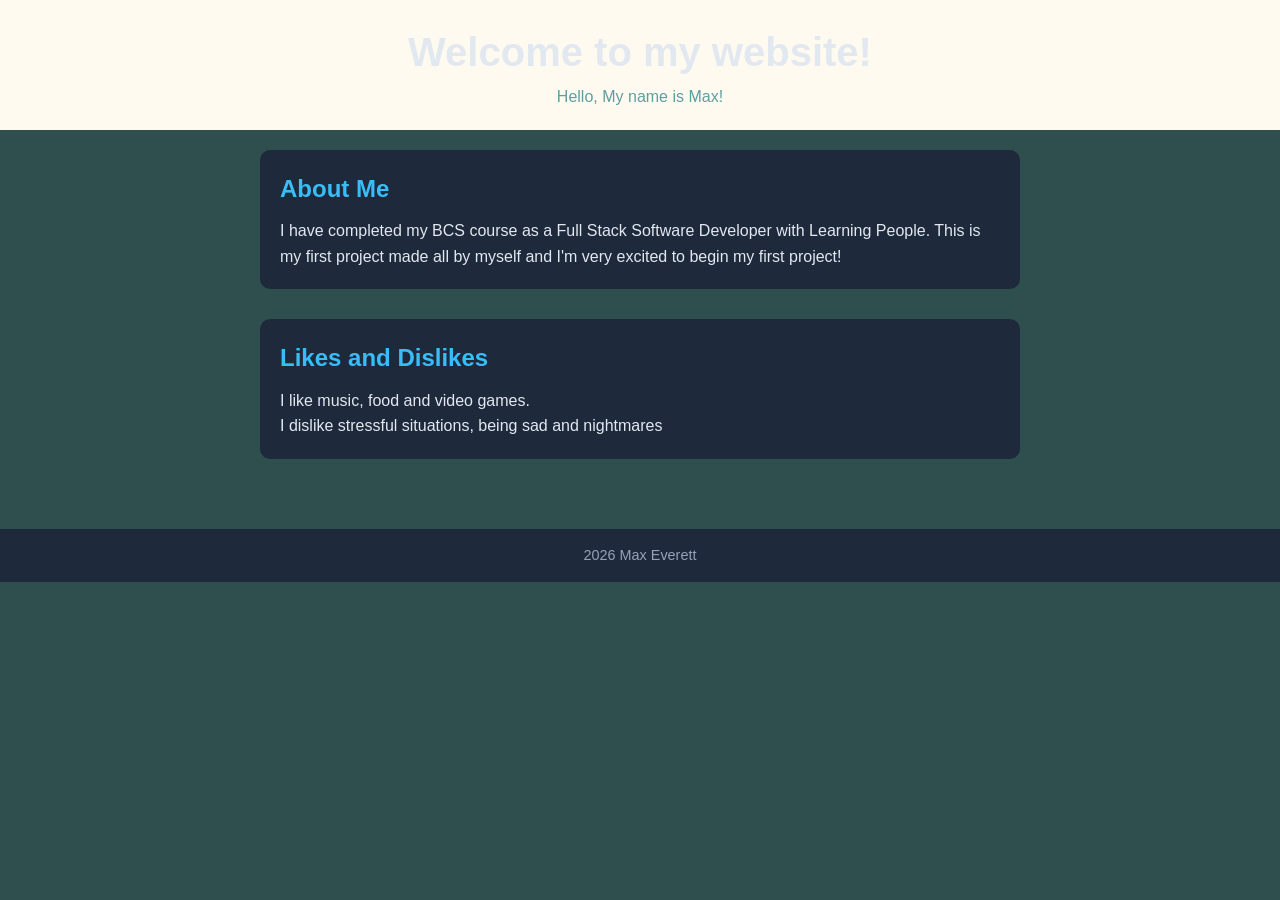
==== index.html @ 7810d134 "next steps" ====
<!DOCTYPE html>
<html lang=""en">
<head>
    <meta charset="UTF-8">
    <meta name="viewport" content="width=device-width, initial-scale=1.0">
    <title>The Max Everett Webiste</title>
    <link rel="stylesheet" href="styles.css">
</head>
<body>

    <header>
        <h1>Welcome to my website!</h1>
        <p>Hello, My name is Max!</p>
    </header>

    <main>
        <section>
            <h2>About Me</h2>
            <p>I have completed my BCS course as a Full Stack Software Developer with Learning People. This is my first project made all by myself and I'm very excited to begin my first project!</p>
        </section>

        <section>
            <h2>Likes and Dislikes</h2>
            <p>I like music, food and video games.</p>
            <p>I dislike stressful situations, being sad and nightmares</p>
        </section>
    </main>

    <footer>
        <p>2026 Max Everett</p>
    </footer>
</body>
</html>
---- styles.css ----
/* Reset default styles */
* {
    margin: 0;
    padding: 0;
    box-sizing: border-box;
}

body {
    font-family: 'Franklin Gothic Medium', 'Arial Narrow', Arial, sans-serif;
    background-color: darkslategray;
    color: #e2e8f0;
    line-height: 1.6;
}

/* Header */
header {
    background: floralwhite;
    padding: 20px;
    text-align: center;
}

header h1 {
    font-size: 2.5rem;
}

header p {
    color: cadetblue;
}

/* Main layout */

main {
    padding: 20px;
    max-width: 800px;
    margin: auto;
}

/* Sections */
section {
     margin-bottom: 30px;
    padding: 20px;
    background: #1e293b;
    border-radius: 10px;
}

/* Headings */
h2 {
    margin-bottom: 10px;
    color: #38bdf8;
}

/* Footer */
footer {
    text-align: center;
    padding: 15px;
    background: #1e293b;
    margin-top: 20px;
    font-size: 0.9rem;
    color: #94a3b8;
}

section:hover {
    transform: translateY(-5px);
    transition: 0.3s;
}
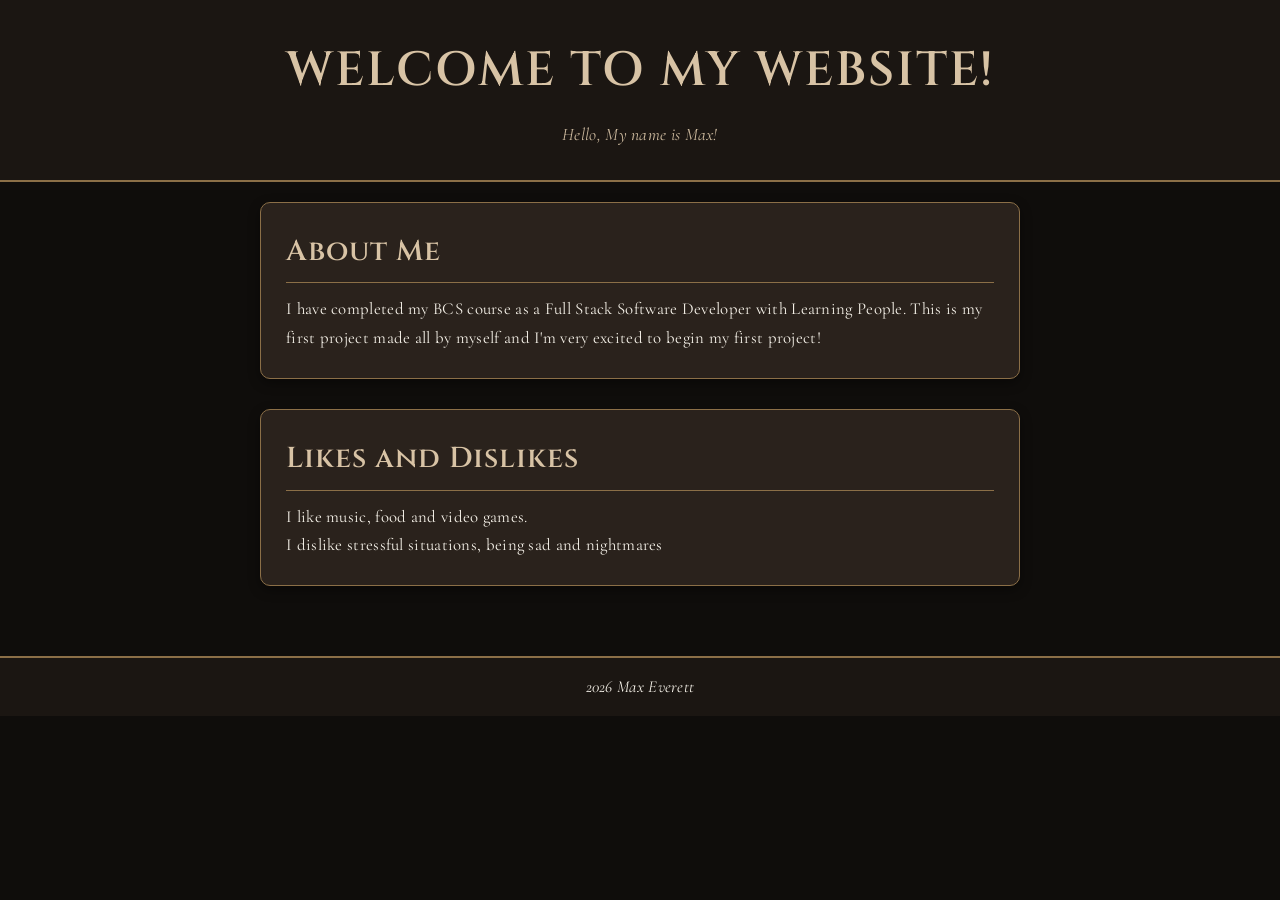
==== commit b3573334: "style and readme" ====
--- a/index.html
+++ b/index.html
@@ -5,6 +5,7 @@
     <meta name="viewport" content="width=device-width, initial-scale=1.0">
     <title>The Max Everett Webiste</title>
     <link rel="stylesheet" href="styles.css">
+<link href="https://fonts.googleapis.com/css2?family=Cinzel:wght@400;600;700&family=Cormorant+Garamond:wght@400;500;600&display=swap" rel="stylesheet">
 </head>
 <body>
 
--- a/styles.css
+++ b/styles.css
@@ -6,29 +6,39 @@
 }
 
 body {
-    font-family: 'Franklin Gothic Medium', 'Arial Narrow', Arial, sans-serif;
-    background-color: darkslategray;
-    color: #e2e8f0;
-    line-height: 1.6;
+    /* Elegant gothic-inspired fonts with good readability */
+    font-family: "Cormorant Garamond", "Georgia", serif;
+    background-color: #0f0d0b; /* Deep charcoal brown */
+    color: #f5f1e8; /* Warm parchment white */
+    line-height: 1.7;
+    letter-spacing: 0.3px;
 }
 
 /* Header */
 header {
-    background: floralwhite;
-    padding: 20px;
+    background: #1b1612; /* Rich dark espresso */
+    padding: 30px 20px;
     text-align: center;
+    border-bottom: 2px solid #8b6f47; /* Antique gold */
 }
 
 header h1 {
-    font-size: 2.5rem;
+    font-family: "Cinzel", "Times New Roman", serif; /* Gothic-inspired */
+    font-size: 3rem;
+    font-weight: 600;
+    letter-spacing: 2px;
+    text-transform: uppercase;
+    color: #d8c3a5; /* Soft aged gold */
 }
 
 header p {
-    color: cadetblue;
+    font-size: 1.1rem;
+    font-style: italic;
+    color: #cbb89d; /* Muted beige */
+    margin-top: 8px;
 }
 
 /* Main layout */
-
 main {
     padding: 20px;
     max-width: 800px;
@@ -37,29 +47,47 @@
 
 /* Sections */
 section {
-     margin-bottom: 30px;
-    padding: 20px;
-    background: #1e293b;
+    margin-bottom: 30px;
+    padding: 25px;
+    background: #2a221c; /* Dark walnut */
+    border: 1px solid #8b6f47; /* Antique gold */
     border-radius: 10px;
+    box-shadow: 0 4px 12px rgba(0, 0, 0, 0.4);
 }
 
 /* Headings */
 h2 {
-    margin-bottom: 10px;
-    color: #38bdf8;
+    font-family: "Cinzel", "Times New Roman", serif;
+    margin-bottom: 12px;
+    font-size: 1.8rem;
+    font-weight: 600;
+    letter-spacing: 1px;
+    color: #d8c3a5; /* Warm gold */
+    border-bottom: 1px solid #8b6f47;
+    padding-bottom: 6px;
+}
+
+/* Paragraphs */
+p {
+    font-size: 1.05rem;
+    color: #f5f1e8;
 }
 
 /* Footer */
 footer {
     text-align: center;
     padding: 15px;
-    background: #1e293b;
+    background: #1b1612; /* Dark espresso */
+    border-top: 2px solid #8b6f47;
     margin-top: 20px;
-    font-size: 0.9rem;
-    color: #94a3b8;
+    font-size: 0.95rem;
+    color: #cbb89d;
+    font-style: italic;
 }
 
+/* Hover effect */
 section:hover {
     transform: translateY(-5px);
-    transition: 0.3s;
+    transition: 0.3s ease;
+    box-shadow: 0 8px 20px rgba(0, 0, 0, 0.6);
 }
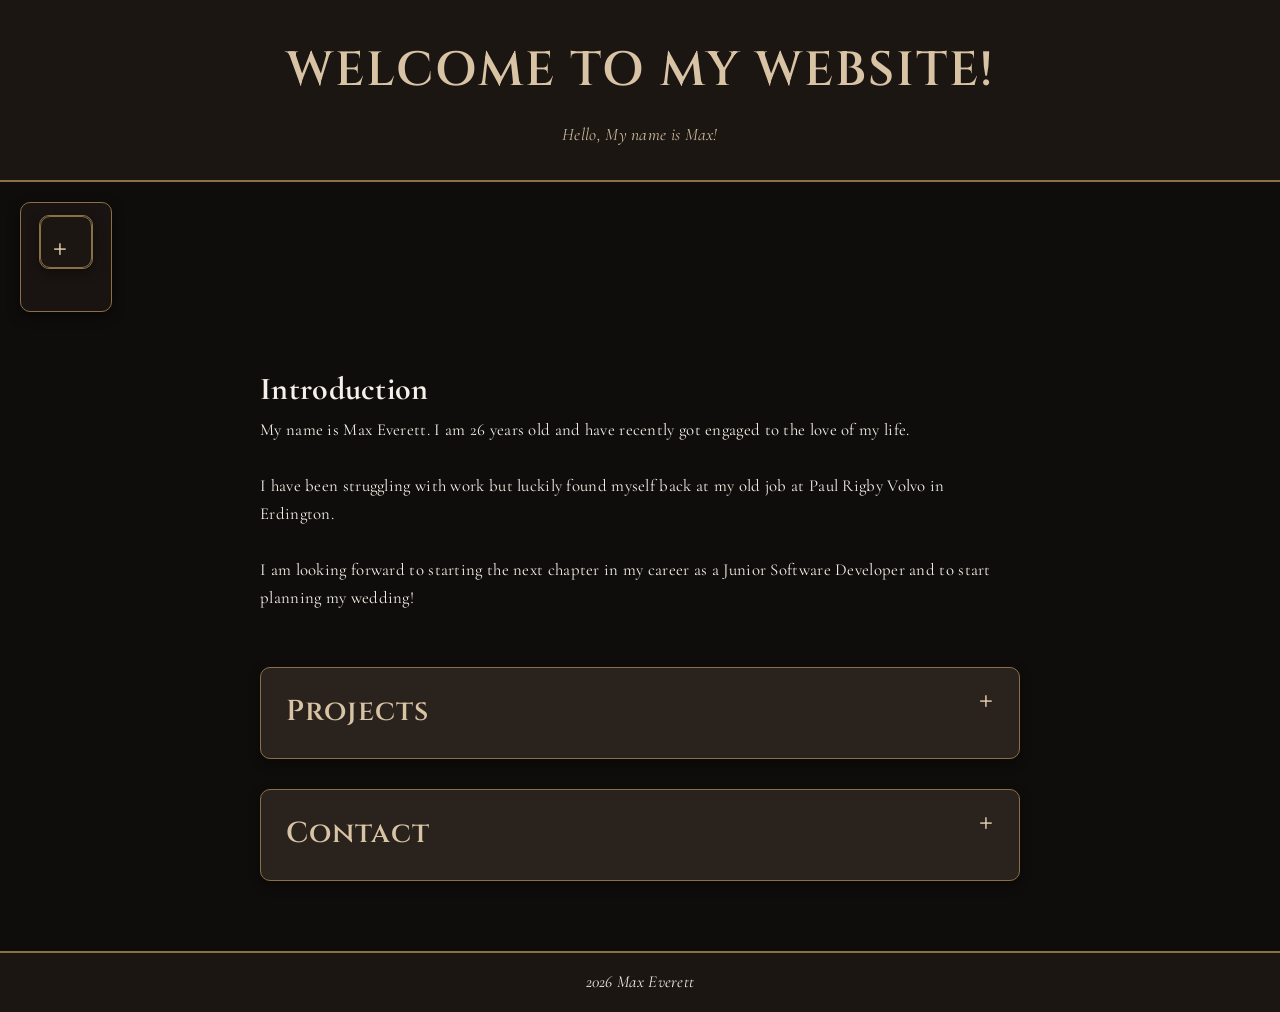
==== commit fcbbcef4: "changes to html and css" ====
--- a/index.html
+++ b/index.html
@@ -14,18 +14,49 @@
         <p>Hello, My name is Max!</p>
     </header>
 
-    <main>
-        <section>
-            <h2>About Me</h2>
-            <p>I have completed my BCS course as a Full Stack Software Developer with Learning People. This is my first project made all by myself and I'm very excited to begin my first project!</p>
-        </section>
+  <nav>
+    <details class="menu">
+        <summary class="menu-button">
+            <span></span>
+            <span></span>
+            <span></span>
+        </summary>
 
-        <section>
-            <h2>Likes and Dislikes</h2>
-            <p>I like music, food and video games.</p>
-            <p>I dislike stressful situations, being sad and nightmares</p>
-        </section>
-    </main>
+        <ul class="menu-dropdown">
+            <li><a href="#projects">Projects</a></li>
+            <li><a href="#contact">Contact</a></li>
+        </ul>
+    </details>
+</nav>
+
+
+<main>
+<h1>Introduction</h1>
+
+<p>
+    My name is Max Everett. I am 26 years old and have recently got engaged to the love of my life.
+</p>
+<br>
+<p>
+    I have been struggling with work but luckily found myself back at my old job at Paul Rigby Volvo in Erdington.
+</p>
+<br>
+<p>
+    I am looking forward to starting the next chapter in my career as a Junior Software Developer and to start planning my wedding!
+</p>
+<br>
+<br>
+    
+  <details id="projects">
+        <summary>Projects</summary>
+        <p>Coming soon...</p>
+    </details>
+
+    <details id="contact">
+        <summary>Contact</summary>
+        <p>Email: your.email@example.com</p>
+    </details>
+</main>
 
     <footer>
         <p>2026 Max Everett</p>
--- a/styles.css
+++ b/styles.css
@@ -3,6 +3,10 @@
     margin: 0;
     padding: 0;
     box-sizing: border-box;
+}
+
+html {
+    scroll-behavior: smooth;
 }
 
 body {
@@ -14,6 +18,146 @@
     letter-spacing: 0.3px;
 }
 
+/* Navigation Bar - Below Header, Left Aligned */
+nav {
+    position: sticky;
+    top: 0;
+    z-index: 1000;
+
+    /* Position */
+    margin: 20px 0 30px 20px;
+    width: fit-content;
+
+    /* Styling */
+    background: rgba(27, 22, 18, 0.95);
+    border: 1px solid #8b6f47;
+    border-radius: 10px;
+    padding: 12px 18px;
+    box-shadow: 0 4px 12px rgba(0, 0, 0, 0.5);
+}
+
+nav ul {
+    list-style: none;
+    display: flex;
+    gap: 20px;
+}
+
+nav a {
+    font-family: "Cinzel", "Times New Roman", serif;
+    font-size: 0.95rem;
+    font-weight: 600;
+    letter-spacing: 1px;
+    text-transform: uppercase;
+    color: #d8c3a5;
+    text-decoration: none;
+    transition: color 0.3s ease, text-shadow 0.3s ease;
+}
+
+nav a:hover {
+    color: #f5f1e8;
+    text-shadow: 0 0 8px rgba(216, 195, 165, 0.6);
+}
+/* Navigation Container */
+nav {
+    position: sticky;
+    top: 0;
+    z-index: 1000;
+    margin: 20px 0 30px 20px;
+    width: fit-content;
+}
+
+/* Remove default details styling */
+.menu {
+    position: relative;
+}
+
+.menu summary {
+    list-style: none;
+    cursor: pointer;
+    user-select: none;
+
+    background: rgba(27, 22, 18, 0.95);
+    border: 1px solid #8b6f47;
+    border-radius: 10px;
+    padding: 12px;
+    width: 52px;
+    height: 52px;
+
+    display: flex;
+    flex-direction: column;
+    justify-content: center;
+    gap: 6px;
+
+    box-shadow: 0 4px 12px rgba(0, 0, 0, 0.5);
+}
+
+.menu summary::-webkit-details-marker {
+    display: none;
+}
+
+/* Hamburger lines */
+.menu summary span {
+    display: block;
+    width: 26px;
+    height: 2px;
+    background: #d8c3a5;
+    border-radius: 2px;
+    transition: 0.3s ease;
+}
+
+/* Animate into an X when open */
+.menu[open] summary span:nth-child(1) {
+    transform: translateY(8px) rotate(45deg);
+}
+
+.menu[open] summary span:nth-child(2) {
+    opacity: 0;
+}
+
+.menu[open] summary span:nth-child(3) {
+    transform: translateY(-8px) rotate(-45deg);
+}
+
+/* Dropdown menu */
+.menu-dropdown {
+    list-style: none;
+    margin-top: 10px;
+    padding: 8px 0;
+
+    background: rgba(27, 22, 18, 0.98);
+    border: 1px solid #8b6f47;
+    border-radius: 10px;
+    min-width: 180px;
+
+    box-shadow: 0 6px 18px rgba(0, 0, 0, 0.6);
+}
+
+/* Links */
+.menu-dropdown li a {
+    display: block;
+    padding: 12px 18px;
+
+    font-family: "Cinzel", "Times New Roman", serif;
+    font-size: 0.95rem;
+    font-weight: 600;
+    letter-spacing: 1px;
+    text-transform: uppercase;
+
+    color: #d8c3a5;
+    text-decoration: none;
+    transition: background 0.3s ease, color 0.3s ease;
+}
+
+.menu-dropdown li a:hover {
+    background: #2a221c;
+    color: #f5f1e8;
+}
+
+/* Optional: close menu after selecting by scrolling smoothly */
+html {
+    scroll-behavior: smooth;
+}
+
 /* Header */
 header {
     background: #1b1612; /* Rich dark espresso */
@@ -53,6 +197,7 @@
     border: 1px solid #8b6f47; /* Antique gold */
     border-radius: 10px;
     box-shadow: 0 4px 12px rgba(0, 0, 0, 0.4);
+    transition: 0.3s ease;
 }
 
 /* Headings */
@@ -88,6 +233,81 @@
 /* Hover effect */
 section:hover {
     transform: translateY(-5px);
+    box-shadow: 0 8px 20px rgba(0, 0, 0, 0.6);
+}
+
+/* Responsive: stack nav links vertically on smaller screens */
+@media (max-width: 600px) {
+    nav {
+        top: 10px;
+        left: 10px;
+        padding: 10px 14px;
+    }
+
+    nav ul {
+        flex-direction: column;
+        gap: 10px;
+    }
+
+    header h1 {
+        font-size: 2.2rem;
+    }
+}
+/* Collapsible Sections */
+details {
+    margin-bottom: 30px;
+    background: #2a221c; /* Dark walnut */
+    border: 1px solid #8b6f47; /* Antique gold */
+    border-radius: 10px;
+    box-shadow: 0 4px 12px rgba(0, 0, 0, 0.4);
+    overflow: hidden;
     transition: 0.3s ease;
+}
+
+details:hover {
+    transform: translateY(-5px);
     box-shadow: 0 8px 20px rgba(0, 0, 0, 0.6);
+}
+
+/* Clickable title bar */
+summary {
+    font-family: "Cinzel", "Times New Roman", serif;
+    font-size: 1.8rem;
+    font-weight: 600;
+    letter-spacing: 1px;
+    color: #d8c3a5;
+    padding: 20px 25px;
+    cursor: pointer;
+    list-style: none;
+    user-select: none;
+    border-bottom: 1px solid transparent;
+}
+
+/* Remove default browser arrow */
+summary::-webkit-details-marker {
+    display: none;
+}
+
+/* Custom + / − indicator */
+summary::after {
+    content: "+";
+    float: right;
+    font-size: 1.8rem;
+    line-height: 1;
+    transition: transform 0.3s ease;
+}
+
+details[open] summary {
+    border-bottom: 1px solid #8b6f47;
+}
+
+details[open] summary::after {
+    content: "−";
+}
+
+/* Content inside expanded section */
+details p {
+    padding: 20px 25px 25px;
+    font-size: 1.05rem;
+    color: #f5f1e8;
 }
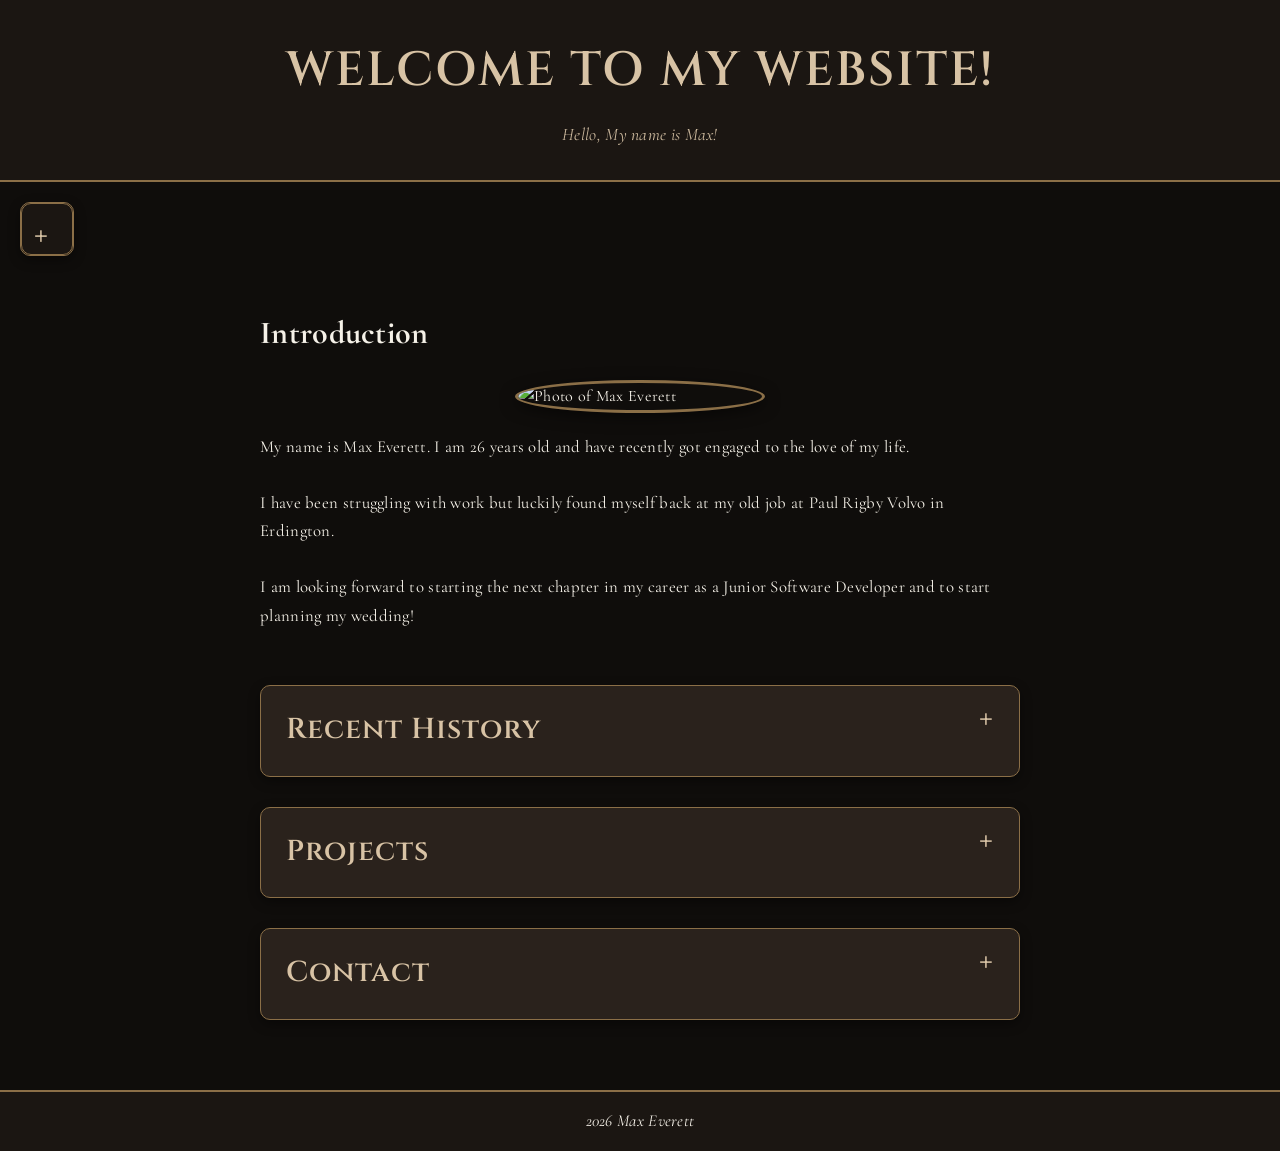
==== commit 13792437: "update" ====
--- a/index.html
+++ b/index.html
@@ -33,6 +33,8 @@
 <main>
 <h1>Introduction</h1>
 
+<img src="images/Black Suit pp.jpeg" alt="Photo of Max Everett" class="profile-image">
+
 <p>
     My name is Max Everett. I am 26 years old and have recently got engaged to the love of my life.
 </p>
@@ -46,15 +48,29 @@
 </p>
 <br>
 <br>
+
+<details id="Recent History">
+    <summary>Recent History</summary>
+    <p>
+         Over the last few weeks after starting this project, I have been able to get back into work. 
+         Long story short, I completed my course at the very end of last year whilst living off savings and I really need to secure a career as soon as possible. 
+        As mentioned, I am now engaged to the love of my life and best friend and need to start saving up for the wedding!
+        I hope soon, I will be able to get into full time work so I can plan for the future better; on a finance stand point.
+    </p>
+   <img src="images/Engagment.jpg" alt="Photo of Max and Molly" class="engaged-image">
+</details>
     
   <details id="projects">
         <summary>Projects</summary>
-        <p>Coming soon...</p>
+        <h1>Online Quiz</h1>
+        <p>https://github.com/Cowhartt/Project-1---Online-Quiz</p>
     </details>
 
     <details id="contact">
         <summary>Contact</summary>
-        <p>Email: your.email@example.com</p>
+        <p>Email: max.everett@gmail.com</p>
+        <p>LinkedIn: https://www.linkedin.com/in/max-everett-b57505252/</p>
+        <p>Github: https://github.com/Cowhartt</p>
     </details>
 </main>
 
--- a/styles.css
+++ b/styles.css
@@ -64,7 +64,14 @@
     z-index: 1000;
     margin: 20px 0 30px 20px;
     width: fit-content;
-}
+
+      /* Remove outer box styling */
+    background: none;
+    border: none;
+    padding: 0;
+    box-shadow: none;
+}
+
 
 /* Remove default details styling */
 .menu {
@@ -310,4 +317,37 @@
     padding: 20px 25px 25px;
     font-size: 1.05rem;
     color: #f5f1e8;
+}
+
+
+/*Images*/
+/* Profile Image */
+.profile-image {
+    display: block;
+    width: 250px;
+    max-width: 100%;
+    margin: 20px auto;
+    border-radius: 50%;
+    border: 3px solid #8b6f47;
+    box-shadow: 0 4px 15px rgba(0, 0, 0, 0.5);
+}
+/* Engagement Image */
+.engaged-image {
+    display: block;
+
+    /* Increase overall size, but keep it contained */
+    width: 250px;
+    max-width: 100%;
+
+    /* Force a square shape so the circle is consistent */
+    aspect-ratio: 1 / 1;
+
+    /* Crop oversized photos to fit neatly inside the circle */
+    object-fit: cover;
+    object-position: center;
+
+    margin: 20px auto;
+    border-radius: 50%;
+    border: 3px solid #8b6f47;
+    box-shadow: 0 4px 15px rgba(0, 0, 0, 0.5);
 }
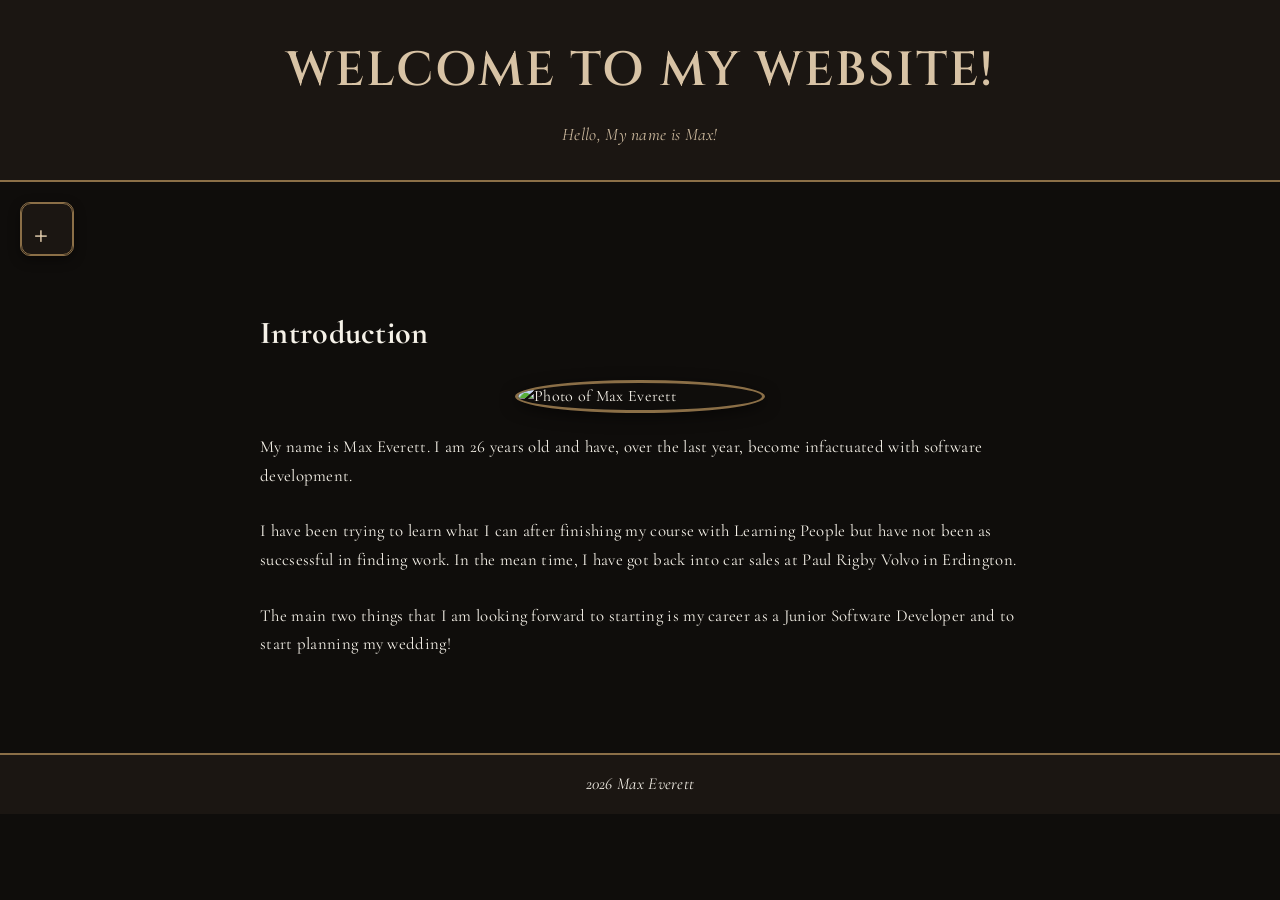
==== commit a0fdc363: "added new pages" ====
--- a/index.html
+++ b/index.html
@@ -1,5 +1,5 @@
 <!DOCTYPE html>
-<html lang=""en">
+<html lang="en">
 <head>
     <meta charset="UTF-8">
     <meta name="viewport" content="width=device-width, initial-scale=1.0">
@@ -23,8 +23,9 @@
         </summary>
 
         <ul class="menu-dropdown">
-            <li><a href="#projects">Projects</a></li>
-            <li><a href="#contact">Contact</a></li>
+            <li><a href="recent-history.html">Recent History</a></li>
+            <li><a href="projects.html">Projects</a></li>
+            <li><a href="contact.html">Contact</a></li>
         </ul>
     </details>
 </nav>
@@ -36,42 +37,20 @@
 <img src="images/Black Suit pp.jpeg" alt="Photo of Max Everett" class="profile-image">
 
 <p>
-    My name is Max Everett. I am 26 years old and have recently got engaged to the love of my life.
+    My name is Max Everett. I am 26 years old and have, over the last year, become infactuated with software development.
 </p>
 <br>
 <p>
-    I have been struggling with work but luckily found myself back at my old job at Paul Rigby Volvo in Erdington.
+    I have been trying to learn what I can after finishing my course with Learning People but have not been as succsessful in finding work. In the mean time, I have got back into car sales at Paul Rigby Volvo in Erdington.
 </p>
 <br>
 <p>
-    I am looking forward to starting the next chapter in my career as a Junior Software Developer and to start planning my wedding!
+    The main two things that I am looking forward to starting is my career as a Junior Software Developer and to start planning my wedding!
 </p>
 <br>
 <br>
 
-<details id="Recent History">
-    <summary>Recent History</summary>
-    <p>
-         Over the last few weeks after starting this project, I have been able to get back into work. 
-         Long story short, I completed my course at the very end of last year whilst living off savings and I really need to secure a career as soon as possible. 
-        As mentioned, I am now engaged to the love of my life and best friend and need to start saving up for the wedding!
-        I hope soon, I will be able to get into full time work so I can plan for the future better; on a finance stand point.
-    </p>
-   <img src="images/Engagment.jpg" alt="Photo of Max and Molly" class="engaged-image">
-</details>
-    
-  <details id="projects">
-        <summary>Projects</summary>
-        <h1>Online Quiz</h1>
-        <p>https://github.com/Cowhartt/Project-1---Online-Quiz</p>
-    </details>
 
-    <details id="contact">
-        <summary>Contact</summary>
-        <p>Email: max.everett@gmail.com</p>
-        <p>LinkedIn: https://www.linkedin.com/in/max-everett-b57505252/</p>
-        <p>Github: https://github.com/Cowhartt</p>
-    </details>
 </main>
 
     <footer>
